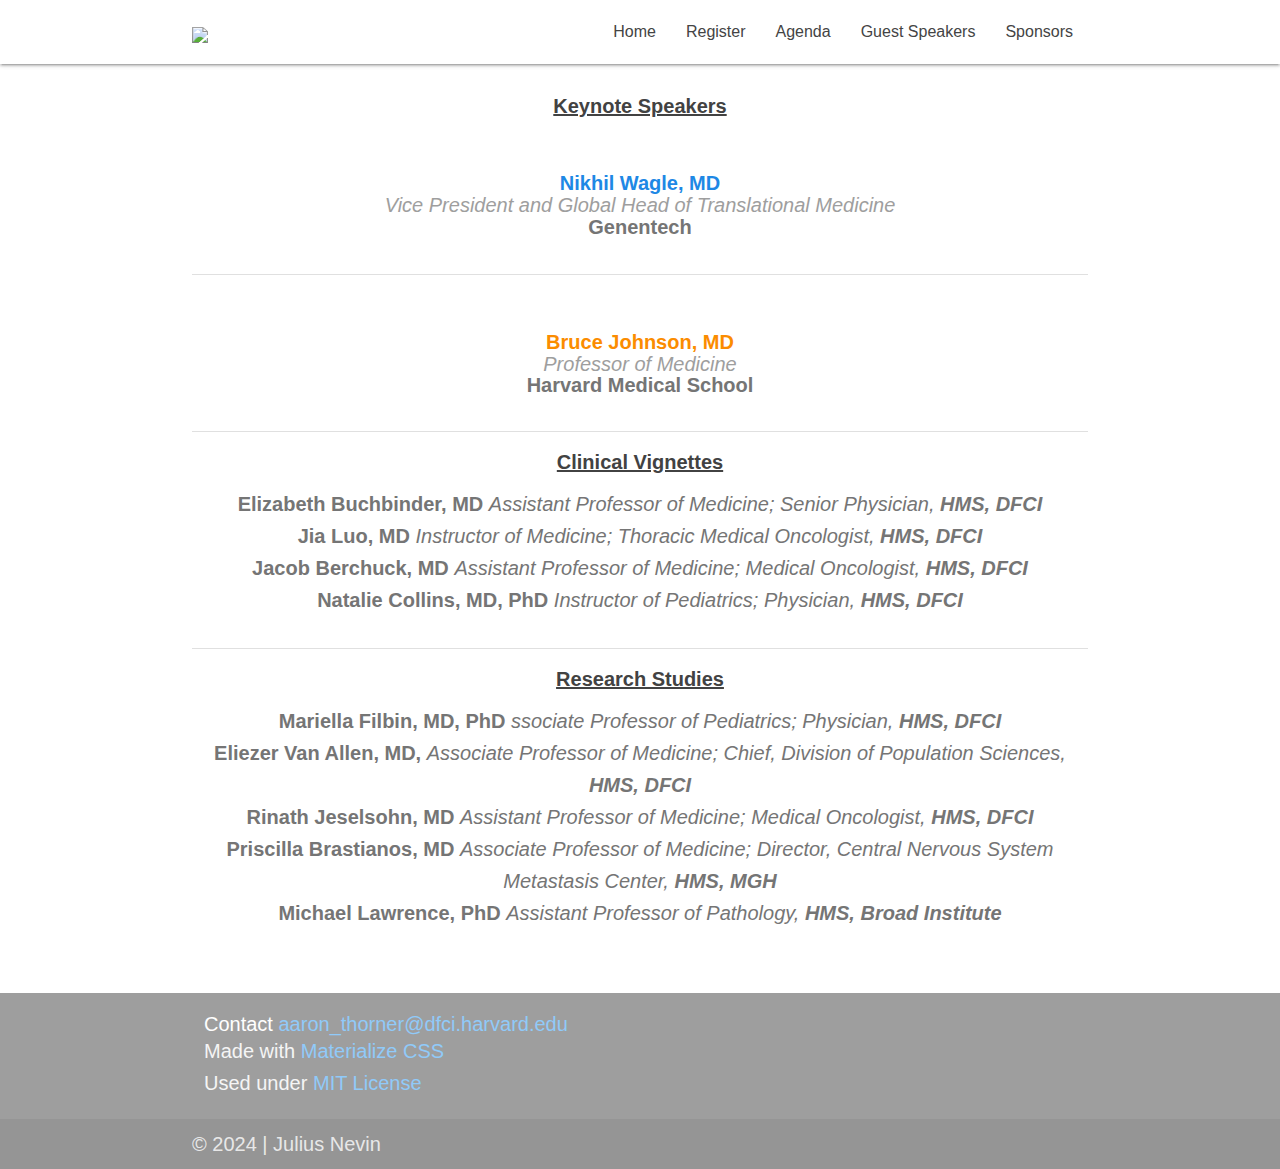
==== guests.html @ 8e8144e6 "Update guests.html" ====
<!DOCTYPE html>
<html lang="en">

<head>
  <meta http-equiv="Content-Type" content="text/html; charset=UTF-8" />
  <meta name="viewport" content="width=device-width, initial-scale=1" />
  <title>CCG Symposium 2024 | Guests</title>


  <!-- CSS  -->
  <link href="https://fonts.googleapis.com/icon?family=Material+Icons" rel="stylesheet">
  <link href="css/materialize.css" type="text/css" rel="stylesheet" media="screen,projection" />
  <link href="css/materialize.min.css" type="text/css" rel="stylesheet" media="screen,projection" />
  <link href="css/style.css" type="text/css" rel="stylesheet" media="screen,projection" />
  <link href="css/materialize-social.css" type="text/css" rel="stylesheet" media="screen,projection" />

  <link rel="icon" href="img/favicon.png">

</head>

<body>

  <nav class="white" role="navigation">
    <div class="nav-wrapper container">
      <a class="brand-logo" href="https://www.dana-farber.org/research/departments-centers-and-labs/integrative-research-centers/center-for-cancer-genome-discovery/" id="logo-container"><img src="https://www.dana-farber.org/ui/images/img-logo-2x-new.png" style="padding-top: 8px;" width="180"></a>
      <ul class="right hide-on-med-and-down">
        <li>
            <a href="index.html">Home</a>
        </li>
        <li>
            <a href="https://docs.google.com/forms/d/e/1FAIpQLSf6pUbtiqvQGy8i18DKDwNR34SBuStwQsPknajfBT0ib2c6Ag/viewform">Register</a>
        </li>
        <li>
            <a href="2024_Symposium_Agenda.pdf">Agenda</a>
        </li>
        <li>
            <a href="guests.html">Guest Speakers</a>
        </li>
        <li>
            <a href="sponsors.html">Sponsors</a>
        </li>
    </ul>

    <ul class="sidenav" id="nav-mobile">
        <li>
            <a href="index.html">Home</a>
        </li>
        <li>
            <a href="https://docs.google.com/forms/d/e/1FAIpQLSf6pUbtiqvQGy8i18DKDwNR34SBuStwQsPknajfBT0ib2c6Ag/viewform">Register</a>
        </li>
        <li>
            <a href="https://ccg.dfci.harvard.edu/ccg_symposium/2024_Symposium_Agenda.pdf">Agenda</a>
        </li>
        <li>
            <a href="guests.html">Guest Speakers</a>
        </li>
        <li>
            <a href="sponsors.html">Sponsors</a>
        </li>
    </ul>
      <a href="#" data-target="nav-mobile" class="sidenav-trigger">
        <i class="material-icons">menu</i>
      </a>
    </div>
  </nav>

   <div class="container">
    <div class="section">

      <div class="section">
        <p class="left-align dark">
            <strong class ="grey-text text-darken-3"><center><b><u>Keynote Speakers</u></b></strong></center><br>

      <div class="row center">
        <img src="img/guests/wagle.jpeg" alt="" width="250px" class="circle">
        <div class="section">
          <h5 class="left-align">
            <center><strong class="blue-text text-darken-1"><b>Nikhil Wagle, MD</b></strong><br><strong class ="grey-text"><i>Vice President and Global Head of Translational Medicine</i></strong>
            <p class="left-align dark">
              <center><strong class ="grey-text text-darken-1"><b>Genentech</strong></b></center>
          </p>
        </h5>
        </div>
      </div>
      <div class="divider"></div>
      <br>

      <div class="row center">
        <img src="img/guests/johnson.jpeg" alt="" width="250px" class="circle">
        <div class="section">
          <h5 class="left-align">
            <center><strong class="orange-text text-darken-1"><b>Bruce Johnson, MD</b></strong><br><strong class ="grey-text"><i>Professor of Medicine</i></strong>
            </h5>
            <p class="left-align dark">
                <center><strong class ="grey-text text-darken-1"><b>Harvard Medical School</strong></b></center>
                 </p>
          </div>
        </div>
        <div class="divider"></div>
        <br>

        <strong class ="grey-text text-darken-3"><b><u><center>Clinical Vignettes</center></u></b></strong>
        <div class="section">
          <p class="center-align dark">
              <strong class ="grey-text text-darken-1">
               
                <b>Elizabeth Buchbinder, MD</b> <i>  Assistant Professor of Medicine; Senior Physician, <b>HMS, DFCI</b></i> <br>
                <b>Jia Luo, MD</b> <i>  Instructor of Medicine; Thoracic Medical Oncologist, <b>HMS, DFCI</b></i> <br>
                <b>Jacob Berchuck, MD</b> <i>  Assistant Professor of Medicine; Medical Oncologist, <b>HMS, DFCI</b></i> <br>
                <b>Natalie Collins, MD, PhD</b> <i>  Instructor of Pediatrics; Physician, <b>HMS, DFCI</b></i> <br>
                <br>
                      <div class="divider"></div>
<br>
                <strong class ="grey-text text-darken-3"><b><u><center>Research Studies</center></u></b></strong>
        <div class="section">
          <p class="center-align dark">
              <strong class ="grey-text text-darken-1">
                
                <b>Mariella Filbin, MD, PhD</b><i> ssociate Professor of Pediatrics; Physician, <b>HMS, DFCI</b></i> <br>
                <b>Eliezer Van Allen, MD, </b><i> Associate Professor of Medicine; Chief, Division of Population Sciences, <b>HMS, DFCI</b></i> <br>
                <b>Rinath Jeselsohn, MD </b><i>  Assistant Professor of Medicine; Medical Oncologist, <b>HMS, DFCI</b></i> <br>
                <b>Priscilla Brastianos, MD </b><i>  Associate Professor of Medicine; Director, Central Nervous System Metastasis Center, <b>HMS, MGH</b></i> <br>
                <b>Michael Lawrence, PhD </b><i>  Assistant Professor of Pathology, <b>HMS, Broad Institute</b></strong></i> <br>
          </p>
        </div>
      </div>
     
     
        </div>
      </div>
    </div>
  </div>
</div>
</div>

<footer class="page-footer grey"><div class="container"><div class="row"><div class="col l6 s12"><h5 class="white-text">Contact <a class="blue-text text-lighten-3" href="mailto:aaron_thorner@dfci.harvard.edu">aaron_thorner@dfci.harvard.edu</a><br></p></h5><p class="grey-text text-lighten-4">Made with <a class="blue-text text-lighten-3" href="http://materializecss.com">Materialize CSS</a><br></p><p class="grey-text text-lighten-4">Used under <a class="blue-text text-lighten-3" href="https://github.com/Dogfalo/materialize/blob/master/LICENSE">MIT
  License</a></p></div><div class="col l3 s12"></div></div></div><div class="footer-copyright"><div class="container">&copy; 2024 | Julius Nevin</div></div></footer>
  


  <!--  Scripts-->
  <script src="https://code.jquery.com/jquery-2.1.1.min.js"></script>
  <script src="js/materialize.js"></script>
  <script src="js/init.js"></script>


  <meta name="viewport" content="width=device-width, initial-scale=1">
  <style>
    body {
      font-family: Arial, Helvetica, sans-serif;
      font-size: 20px;
    }

    #myBtn {
      display: none;
      position: fixed;
      bottom: 20px;
      right: 30px;
      z-index: 99;
      font-size: 18px;
      border: none;
      outline: none;
      background-color: rgba(73, 72, 72, 0.514);
      color: white;
      cursor: pointer;
      padding: 15px;
      border-radius: 4px;
    }

    #myBtn:hover {
      background-color: #555;
    }
  </style>
  </head>

  <body>

    <button onclick="topFunction()" id="myBtn" title="Go to top">▲</button>

    <script>

      window.onscroll = function () { scrollFunction() };

      function scrollFunction() {
        if (document.body.scrollTop > 50 || document.documentElement.scrollTop > 50) {
          document.getElementById("myBtn").style.display = "block";
        } else {
          document.getElementById("myBtn").style.display = "none";
        }
      }

      // When the user clicks on the button, scroll to the top of the document
      function topFunction() {
        document.body.scrollTop = 0;
        document.documentElement.scrollTop = 0;
      }
    </script>

  </body>

</html>
---- css/style.css ----
/* Custom Stylesheet */
/**
 * Use this file to override Materialize files so you can update
 * the core Materialize files in the future
 *
 * Made By MaterializeCSS.com
 */

a[disabled="disabled"] {
  pointer-events: none;
}
 
nav ul a,
nav .brand-logo {
  color: #444;
}

p {
  line-height: 2rem;
}

.sidenav-trigger {
  color: #204c70;
}

.parallax-container {
  min-height: 380px;
  line-height: 0;
  height: auto;
  color: rgba(255,255,255,.9);
}
  .parallax-container .section {
    width: 100%;
  }

@media only screen and (max-width : 992px) {
  .parallax-container .section {
    position: absolute;
    top: 40%;
  }
  #index-banner .section {
    top: 10%;
  }
}

@media only screen and (max-width : 600px) {
  #index-banner .section {
    top: 0;
  }
}

#clockdiv{
  font-family: sans-serif;
  color: #fff;
  display: inline-block;
  font-weight: 100;
  text-align: center;
  font-size: 30px;
}

#clockdiv > div{
  padding: 10px;
  border-radius: 3px;
  background: rgb(100, 104, 117);
  display: inline-block;
}

#clockdiv div > span{
  padding: 15px;
  border-radius: 3px;
  background: rgb(78, 83, 88);
  display: inline-block;
}

.icon-block {
  padding: 0 15px;
}
.icon-block .material-icons {
  font-size: inherit;
}

footer.page-footer {
  margin: 0;
}

/* =============================================================================
   HTML5 CSS Reset Minified - Eric Meyer
   ========================================================================== */

   html,body,div,span,object,iframe,h1,h2,h3,h4,h5,h6,p,blockquote,pre,abbr,address,cite,code,del,dfn,em,img,ins,kbd,q,samp,small,strong,sub,sup,var,b,i,dl,dt,dd,ol,ul,li,fieldset,form,label,legend,table,caption,tbody,tfoot,thead,tr,th,td,article,aside,canvas,details,figcaption,figure,footer,header,hgroup,menu,nav,section,summary,time,mark,audio,video{margin:0;padding:0;border:0;outline:0;font-size:100%;vertical-align:baseline;background:transparent}
   body{line-height:1}
   article,aside,details,figcaption,figure,footer,header,hgroup,menu,nav,section{display:block}
   nav ul{list-style:none}
   blockquote,q{quotes:none}
   blockquote:before,blockquote:after,q:before,q:after{content:none}
   a{margin:0;padding:0;font-size:100%;vertical-align:baseline;background:transparent;text-decoration:none}
   mark{background-color:#ff9;color:#000;font-style:italic;font-weight:bold}
   del{text-decoration:line-through}
   abbr[title],dfn[title]{border-bottom:1px dotted;cursor:help}
   table{border-collapse:collapse;border-spacing:0}
   hr{display:block;height:1px;border:0;border-top:1px solid #ccc;margin:1em 0;padding:0}
   input,select{vertical-align:middle}
   li{list-style:none}
   
   
   /* =============================================================================
      My CSS
      ========================================================================== */
   
   
   
   .js-count-particles{
     font-size: 1.1em;
   }
   
   #stats,
   .count-particles{
     -webkit-user-select: none;
     margin-top: 5px;
     margin-left: 5px;
   }
   
   #stats{
     border-radius: 3px 3px 0 0;
     overflow: hidden;
   }
   
   .count-particles{
     border-radius: 0 0 3px 3px;
   }
   
   
   /* ---- particles.js container ---- */
   
   #particles-js{
     width: 100%;
     height: 100%;
     background-color: #3b3c64;
     background-image: genes.jpg;
     background-size: cover;
     background-position: 50% 50%;
     background-repeat: no-repeat;
   }
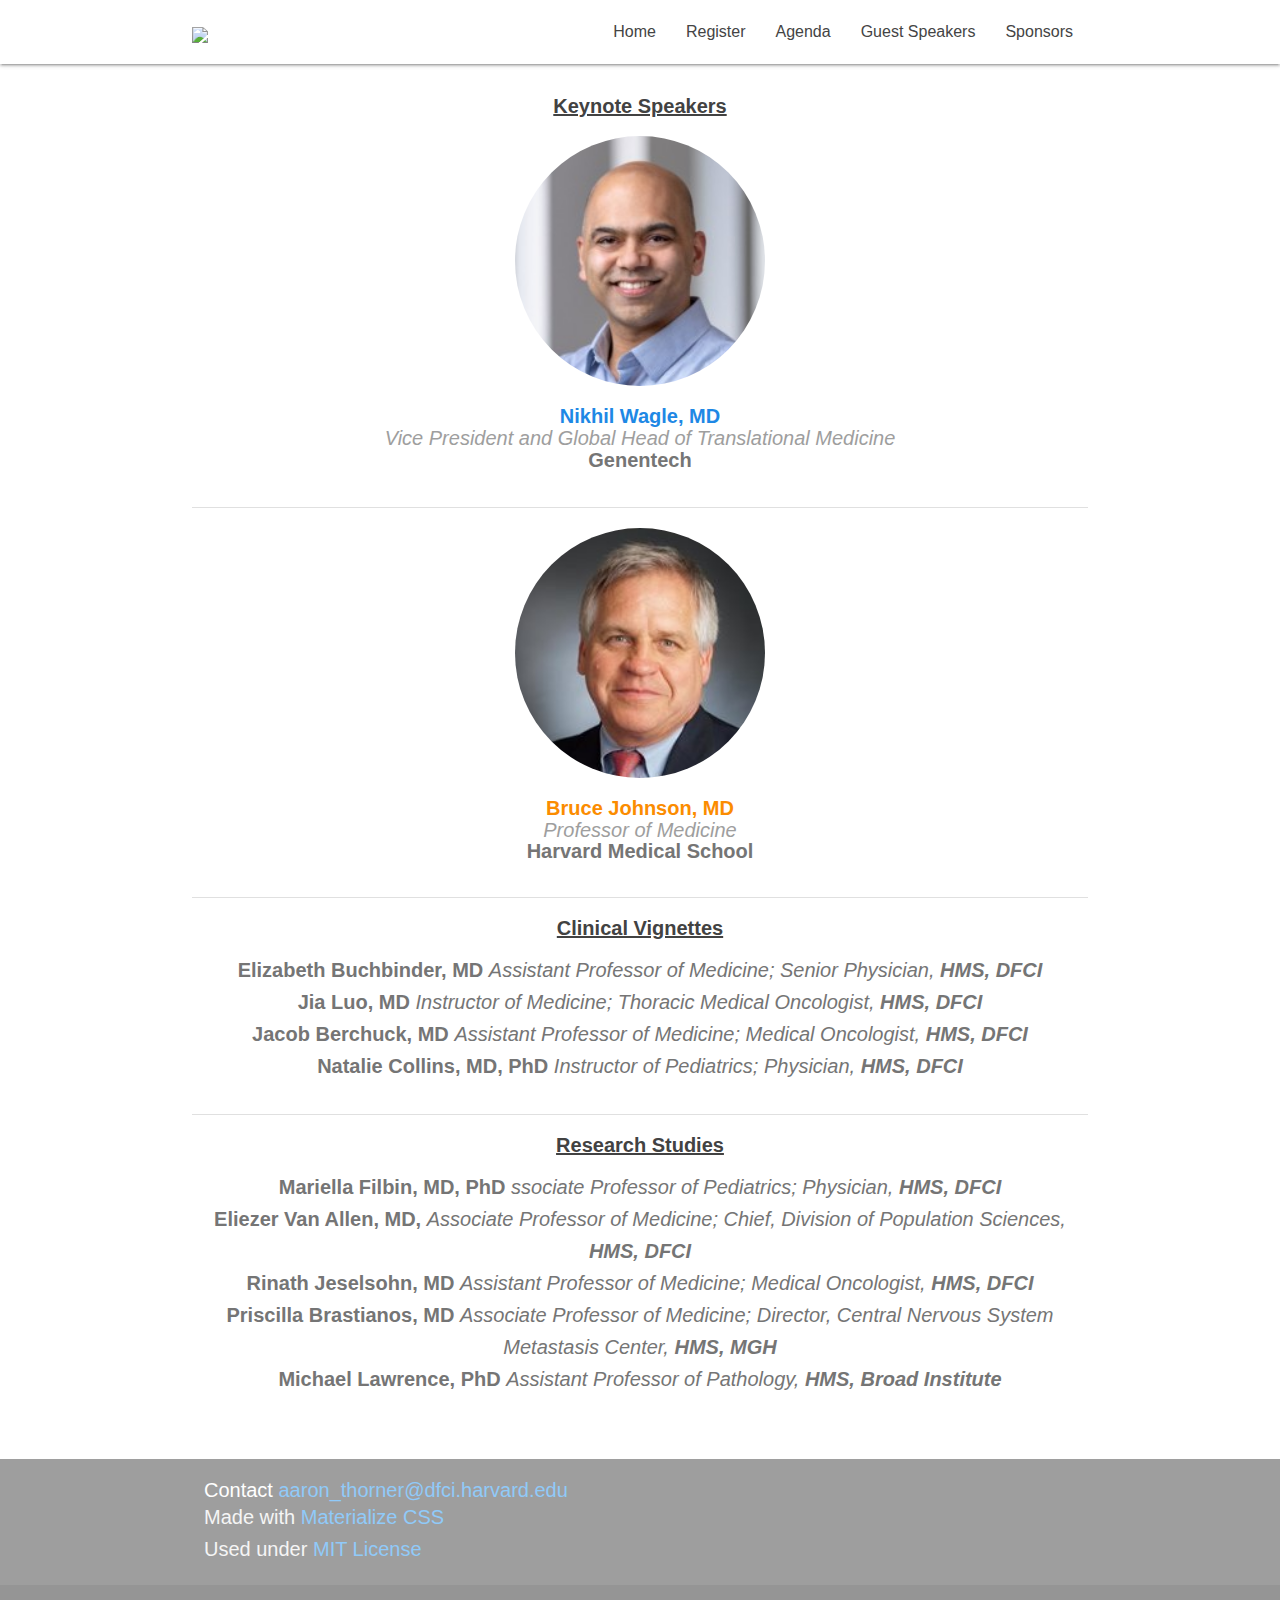
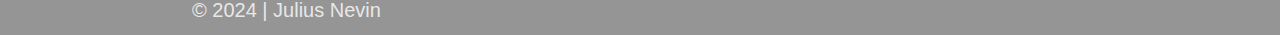
==== commit 9c75a554: "Update guests.html" ====
--- a/guests.html
+++ b/guests.html
@@ -49,7 +49,7 @@
             <a href="https://docs.google.com/forms/d/e/1FAIpQLSf6pUbtiqvQGy8i18DKDwNR34SBuStwQsPknajfBT0ib2c6Ag/viewform">Register</a>
         </li>
         <li>
-            <a href="https://ccg.dfci.harvard.edu/ccg_symposium/2024_Symposium_Agenda.pdf">Agenda</a>
+            <a href="2024_Symposium_Agenda.pdf">Agenda</a>
         </li>
         <li>
             <a href="guests.html">Guest Speakers</a>
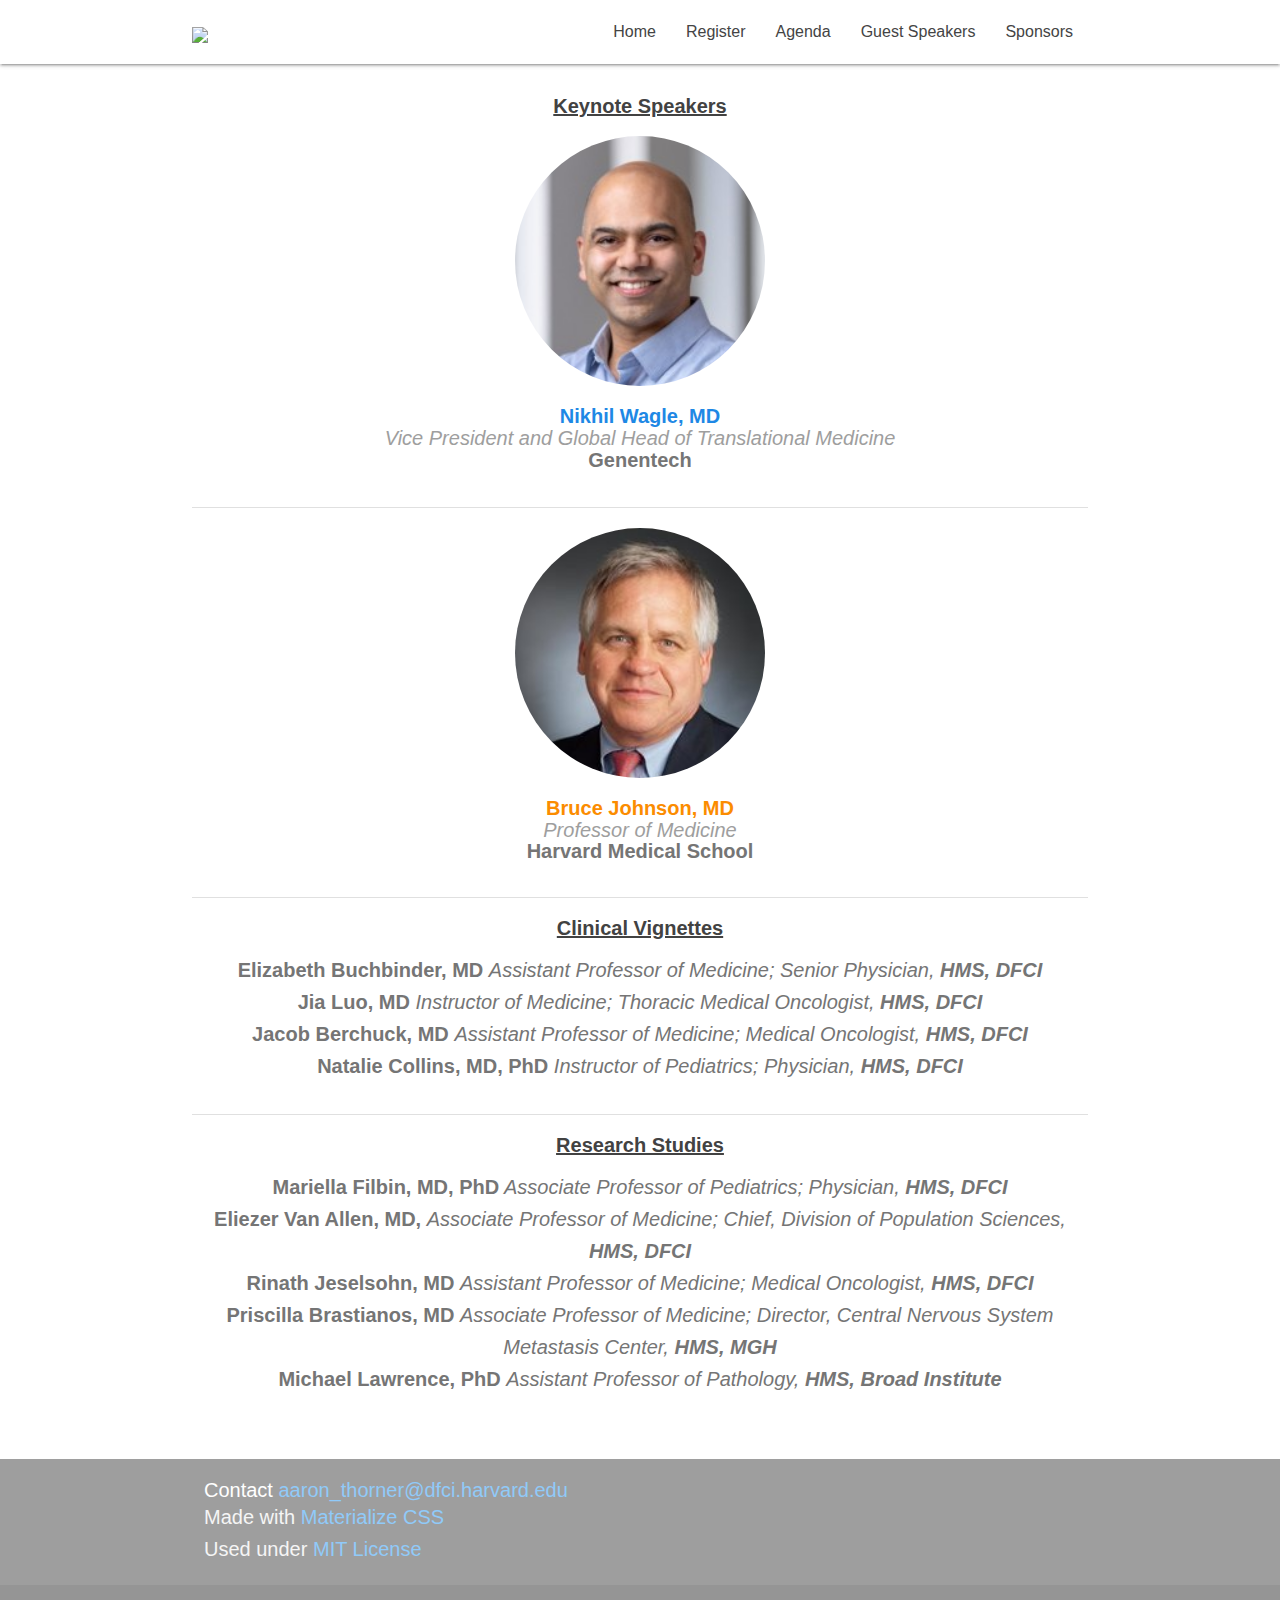
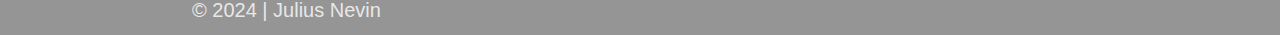
==== commit 283ca539: "Update guests.html" ====
--- a/guests.html
+++ b/guests.html
@@ -116,7 +116,7 @@
           <p class="center-align dark">
               <strong class ="grey-text text-darken-1">
                 
-                <b>Mariella Filbin, MD, PhD</b><i> ssociate Professor of Pediatrics; Physician, <b>HMS, DFCI</b></i> <br>
+                <b>Mariella Filbin, MD, PhD</b><i> Associate Professor of Pediatrics; Physician, <b>HMS, DFCI</b></i> <br>
                 <b>Eliezer Van Allen, MD, </b><i> Associate Professor of Medicine; Chief, Division of Population Sciences, <b>HMS, DFCI</b></i> <br>
                 <b>Rinath Jeselsohn, MD </b><i>  Assistant Professor of Medicine; Medical Oncologist, <b>HMS, DFCI</b></i> <br>
                 <b>Priscilla Brastianos, MD </b><i>  Associate Professor of Medicine; Director, Central Nervous System Metastasis Center, <b>HMS, MGH</b></i> <br>
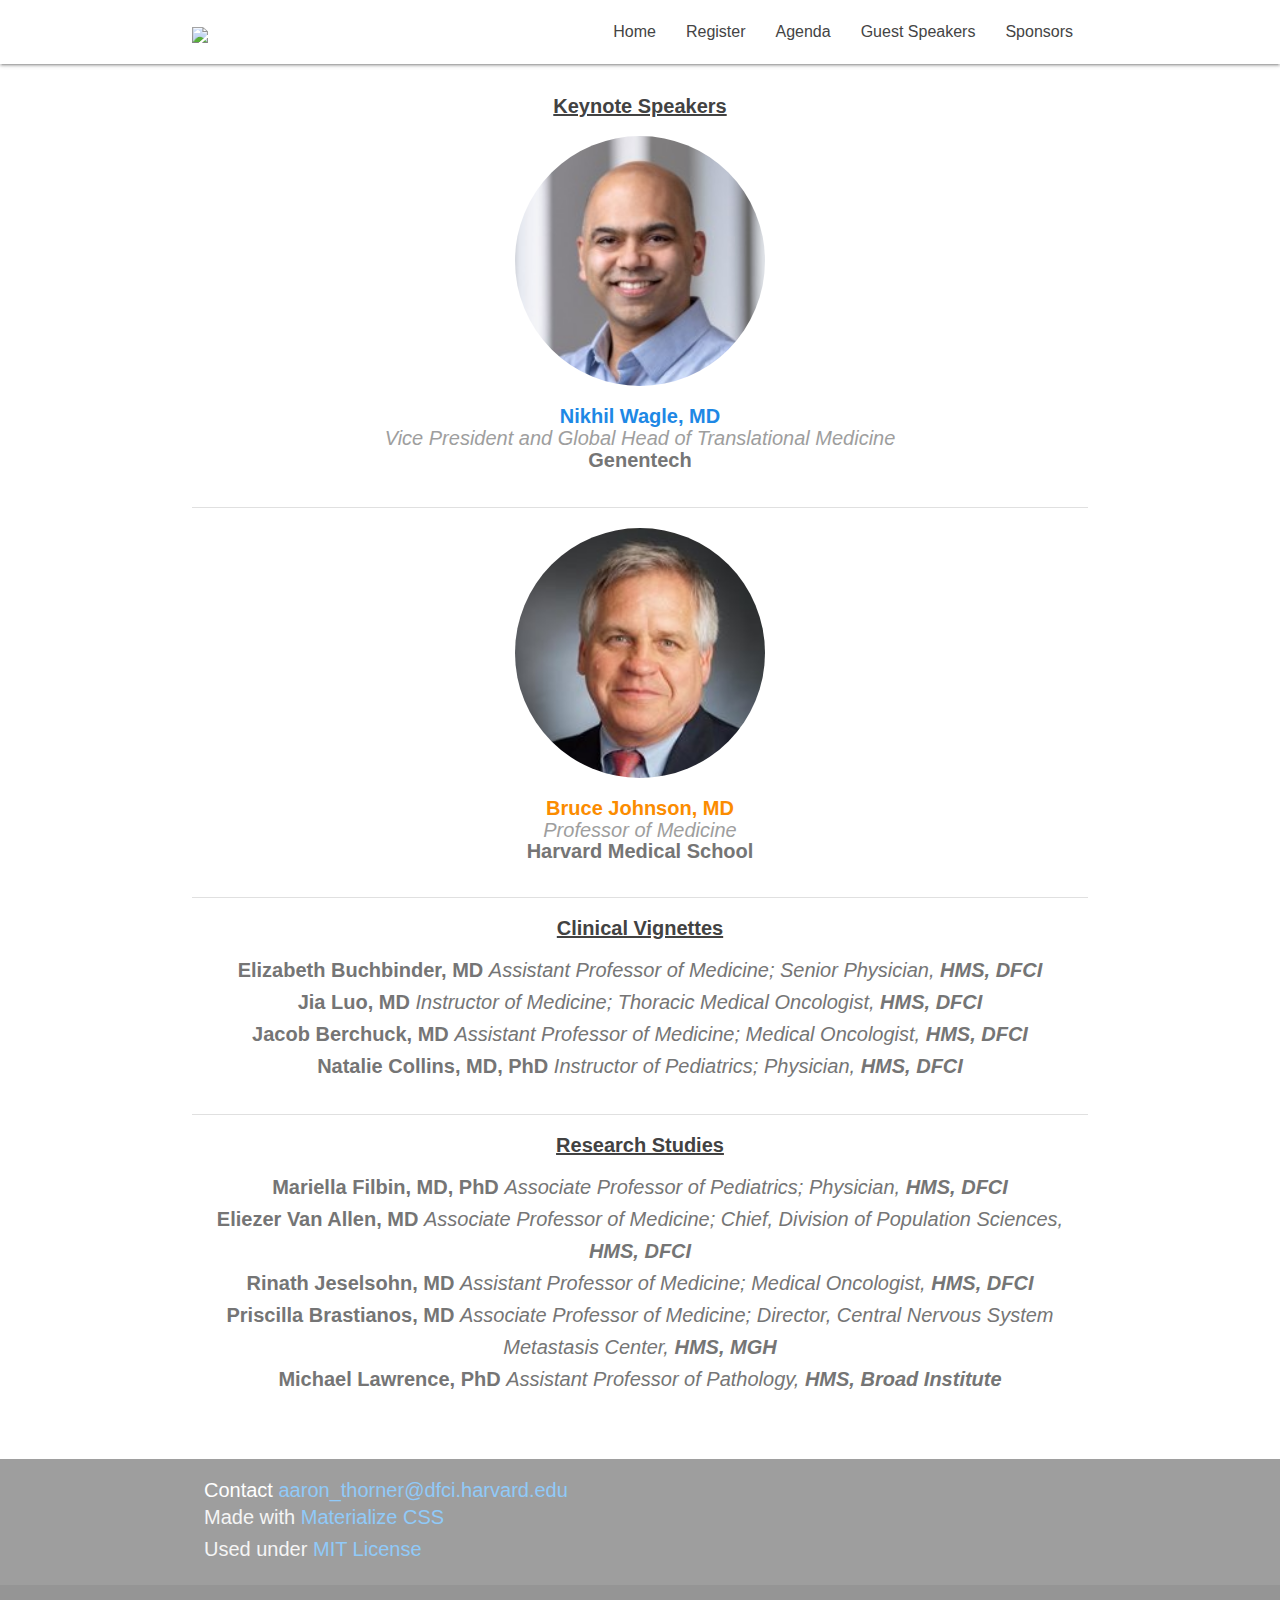
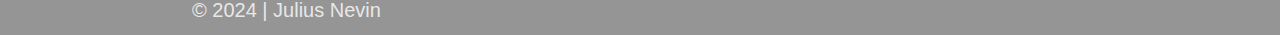
==== commit 1de194e1: "Update guests.html" ====
--- a/guests.html
+++ b/guests.html
@@ -104,10 +104,10 @@
           <p class="center-align dark">
               <strong class ="grey-text text-darken-1">
                
-                <b>Elizabeth Buchbinder, MD</b> <i>  Assistant Professor of Medicine; Senior Physician, <b>HMS, DFCI</b></i> <br>
-                <b>Jia Luo, MD</b> <i>  Instructor of Medicine; Thoracic Medical Oncologist, <b>HMS, DFCI</b></i> <br>
-                <b>Jacob Berchuck, MD</b> <i>  Assistant Professor of Medicine; Medical Oncologist, <b>HMS, DFCI</b></i> <br>
-                <b>Natalie Collins, MD, PhD</b> <i>  Instructor of Pediatrics; Physician, <b>HMS, DFCI</b></i> <br>
+                <b>Elizabeth Buchbinder, MD </b> <i>  Assistant Professor of Medicine; Senior Physician, <b>HMS, DFCI</b></i> <br>
+                <b>Jia Luo, MD </b> <i>  Instructor of Medicine; Thoracic Medical Oncologist, <b>HMS, DFCI</b></i> <br>
+                <b>Jacob Berchuck, MD </b> <i>Assistant Professor of Medicine; Medical Oncologist, <b>HMS, DFCI</b></i> <br>
+                <b>Natalie Collins, MD, PhD </b> <i>Instructor of Pediatrics; Physician, <b>HMS, DFCI</b></i> <br>
                 <br>
                       <div class="divider"></div>
 <br>
@@ -116,8 +116,8 @@
           <p class="center-align dark">
               <strong class ="grey-text text-darken-1">
                 
-                <b>Mariella Filbin, MD, PhD</b><i> Associate Professor of Pediatrics; Physician, <b>HMS, DFCI</b></i> <br>
-                <b>Eliezer Van Allen, MD, </b><i> Associate Professor of Medicine; Chief, Division of Population Sciences, <b>HMS, DFCI</b></i> <br>
+                <b>Mariella Filbin, MD, PhD </b><i>  Associate Professor of Pediatrics; Physician, <b>HMS, DFCI</b></i> <br>
+                <b>Eliezer Van Allen, MD </b><i>  Associate Professor of Medicine; Chief, Division of Population Sciences, <b>HMS, DFCI</b></i> <br>
                 <b>Rinath Jeselsohn, MD </b><i>  Assistant Professor of Medicine; Medical Oncologist, <b>HMS, DFCI</b></i> <br>
                 <b>Priscilla Brastianos, MD </b><i>  Associate Professor of Medicine; Director, Central Nervous System Metastasis Center, <b>HMS, MGH</b></i> <br>
                 <b>Michael Lawrence, PhD </b><i>  Assistant Professor of Pathology, <b>HMS, Broad Institute</b></strong></i> <br>
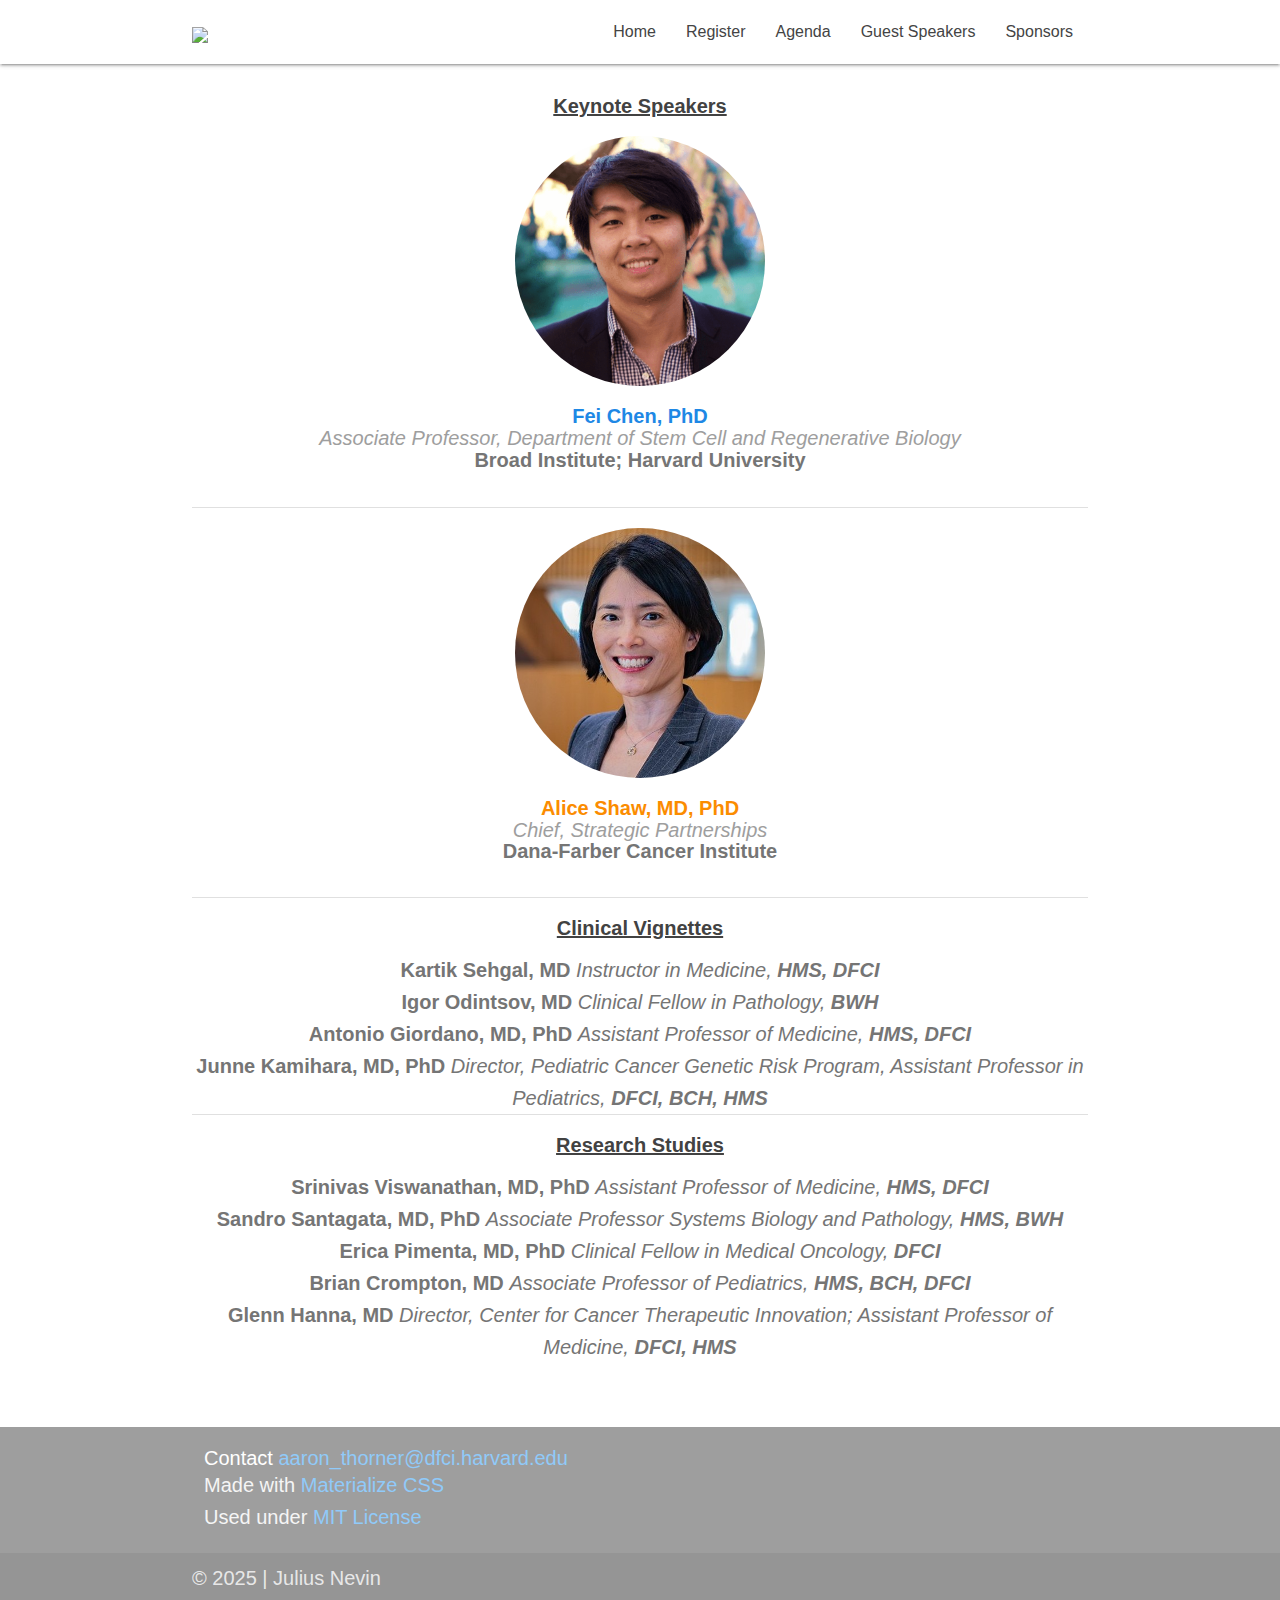
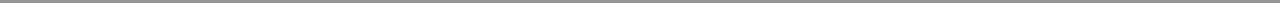
==== commit 1eb1e182: "update guests list" ====
--- a/guests.html
+++ b/guests.html
@@ -4,7 +4,7 @@
 <head>
   <meta http-equiv="Content-Type" content="text/html; charset=UTF-8" />
   <meta name="viewport" content="width=device-width, initial-scale=1" />
-  <title>CCG Symposium 2024 | Guests</title>
+  <title>CCG Symposium 2025 | Guests</title>
 
 
   <!-- CSS  -->
@@ -28,10 +28,10 @@
             <a href="index.html">Home</a>
         </li>
         <li>
-            <a href="https://docs.google.com/forms/d/e/1FAIpQLSf6pUbtiqvQGy8i18DKDwNR34SBuStwQsPknajfBT0ib2c6Ag/viewform">Register</a>
-        </li>
-        <li>
-            <a href="2024_Symposium_Agenda.pdf">Agenda</a>
+            <a href="https://docs.google.com/forms/d/e/1FAIpQLScuDEFAcvPMx43AKzjFVj-ldw7Z3uM3o5O2-CAocFxZSpXT2A/viewform">Register</a>
+        </li>
+        <li>
+            <a href="2025_Symposium_Agenda.pdf">Agenda</a>
         </li>
         <li>
             <a href="guests.html">Guest Speakers</a>
@@ -46,10 +46,10 @@
             <a href="index.html">Home</a>
         </li>
         <li>
-            <a href="https://docs.google.com/forms/d/e/1FAIpQLSf6pUbtiqvQGy8i18DKDwNR34SBuStwQsPknajfBT0ib2c6Ag/viewform">Register</a>
-        </li>
-        <li>
-            <a href="2024_Symposium_Agenda.pdf">Agenda</a>
+            <a href="https://docs.google.com/forms/d/e/1FAIpQLScuDEFAcvPMx43AKzjFVj-ldw7Z3uM3o5O2-CAocFxZSpXT2A/viewform">Register</a>
+        </li>
+        <li>
+            <a href="2025_Symposium_Agenda.pdf">Agenda</a>
         </li>
         <li>
             <a href="guests.html">Guest Speakers</a>
@@ -72,12 +72,12 @@
             <strong class ="grey-text text-darken-3"><center><b><u>Keynote Speakers</u></b></strong></center><br>
 
       <div class="row center">
-        <img src="img/guests/wagle.jpeg" alt="" width="250px" class="circle">
+        <img src="img/guests/chen.png" alt="" width="250px" class="circle">
         <div class="section">
           <h5 class="left-align">
-            <center><strong class="blue-text text-darken-1"><b>Nikhil Wagle, MD</b></strong><br><strong class ="grey-text"><i>Vice President and Global Head of Translational Medicine</i></strong>
+            <center><strong class="blue-text text-darken-1"><b>Fei Chen, PhD</b></strong><br><strong class ="grey-text"><i>Associate Professor, Department of Stem Cell and Regenerative Biology</i></strong>
             <p class="left-align dark">
-              <center><strong class ="grey-text text-darken-1"><b>Genentech</strong></b></center>
+              <center><strong class ="grey-text text-darken-1"><b>Broad Institute; Harvard University</strong></b></center>
           </p>
         </h5>
         </div>
@@ -86,13 +86,13 @@
       <br>
 
       <div class="row center">
-        <img src="img/guests/johnson.jpeg" alt="" width="250px" class="circle">
+        <img src="img/guests/shaw.jpg" alt="" width="250px" class="circle">
         <div class="section">
           <h5 class="left-align">
-            <center><strong class="orange-text text-darken-1"><b>Bruce Johnson, MD</b></strong><br><strong class ="grey-text"><i>Professor of Medicine</i></strong>
+            <center><strong class="orange-text text-darken-1"><b>Alice Shaw, MD, PhD</b></strong><br><strong class ="grey-text"><i>Chief, Strategic Partnerships</i></strong>
             </h5>
             <p class="left-align dark">
-                <center><strong class ="grey-text text-darken-1"><b>Harvard Medical School</strong></b></center>
+                <center><strong class ="grey-text text-darken-1"><b>Dana-Farber Cancer Institute</strong></b></center>
                  </p>
           </div>
         </div>
@@ -104,10 +104,10 @@
           <p class="center-align dark">
               <strong class ="grey-text text-darken-1">
                
-                <b>Elizabeth Buchbinder, MD </b> <i>  Assistant Professor of Medicine; Senior Physician, <b>HMS, DFCI</b></i> <br>
-                <b>Jia Luo, MD </b> <i>  Instructor of Medicine; Thoracic Medical Oncologist, <b>HMS, DFCI</b></i> <br>
-                <b>Jacob Berchuck, MD </b> <i>Assistant Professor of Medicine; Medical Oncologist, <b>HMS, DFCI</b></i> <br>
-                <b>Natalie Collins, MD, PhD </b> <i>Instructor of Pediatrics; Physician, <b>HMS, DFCI</b></i> <br>
+                <b>Kartik Sehgal, MD </b><i>  Instructor in Medicine, <b>HMS, DFCI</b></i> <br>
+                <b>Igor Odintsov, MD </b><i>  Clinical Fellow in Pathology, <b>BWH</b></i> <br>
+                <b>Antonio Giordano, MD, PhD </b><i>  Assistant Professor of Medicine, <b>HMS, DFCI</b></i> <br>
+                <b>Junne Kamihara, MD, PhD </b><i>  Director, Pediatric Cancer Genetic Risk Program, Assistant Professor in Pediatrics, <b>DFCI, BCH, HMS</b></strong></i> 
                 <br>
                       <div class="divider"></div>
 <br>
@@ -116,11 +116,13 @@
           <p class="center-align dark">
               <strong class ="grey-text text-darken-1">
                 
-                <b>Mariella Filbin, MD, PhD </b><i>  Associate Professor of Pediatrics; Physician, <b>HMS, DFCI</b></i> <br>
-                <b>Eliezer Van Allen, MD </b><i>  Associate Professor of Medicine; Chief, Division of Population Sciences, <b>HMS, DFCI</b></i> <br>
-                <b>Rinath Jeselsohn, MD </b><i>  Assistant Professor of Medicine; Medical Oncologist, <b>HMS, DFCI</b></i> <br>
-                <b>Priscilla Brastianos, MD </b><i>  Associate Professor of Medicine; Director, Central Nervous System Metastasis Center, <b>HMS, MGH</b></i> <br>
-                <b>Michael Lawrence, PhD </b><i>  Assistant Professor of Pathology, <b>HMS, Broad Institute</b></strong></i> <br>
+                <b>Srinivas Viswanathan, MD, PhD </b><i>  Assistant Professor of Medicine,  <b>HMS, DFCI</b></i> <br>
+                <b>Sandro Santagata, MD, PhD  </b><i>  Associate Professor Systems Biology and Pathology, <b>HMS, BWH</b></i> <br>
+                <b>Erica Pimenta, MD, PhD </b><i>  Clinical Fellow in Medical Oncology,  <b>DFCI</b></i> <br>
+                <b>Brian Crompton, MD </b><i>  Associate Professor of Pediatrics, <b>HMS, BCH, DFCI</b></i> <br>
+                <b>Glenn Hanna, MD </b><i>  Director, Center for Cancer Therapeutic Innovation; Assistant Professor of Medicine, <b>DFCI, HMS</b></strong></i> 
+                <br>
+
           </p>
         </div>
       </div>
@@ -134,7 +136,7 @@
 </div>
 
 <footer class="page-footer grey"><div class="container"><div class="row"><div class="col l6 s12"><h5 class="white-text">Contact <a class="blue-text text-lighten-3" href="mailto:aaron_thorner@dfci.harvard.edu">aaron_thorner@dfci.harvard.edu</a><br></p></h5><p class="grey-text text-lighten-4">Made with <a class="blue-text text-lighten-3" href="http://materializecss.com">Materialize CSS</a><br></p><p class="grey-text text-lighten-4">Used under <a class="blue-text text-lighten-3" href="https://github.com/Dogfalo/materialize/blob/master/LICENSE">MIT
-  License</a></p></div><div class="col l3 s12"></div></div></div><div class="footer-copyright"><div class="container">&copy; 2024 | Julius Nevin</div></div></footer>
+  License</a></p></div><div class="col l3 s12"></div></div></div><div class="footer-copyright"><div class="container">&copy; 2025 | Julius Nevin</div></div></footer>
   
 
 
--- a/css/style.css
+++ b/css/style.css
@@ -135,7 +135,7 @@
    #particles-js{
      width: 100%;
      height: 100%;
-     background-color: #3b3c64;
+     background-color: #000000;
      background-image: genes.jpg;
      background-size: cover;
      background-position: 50% 50%;
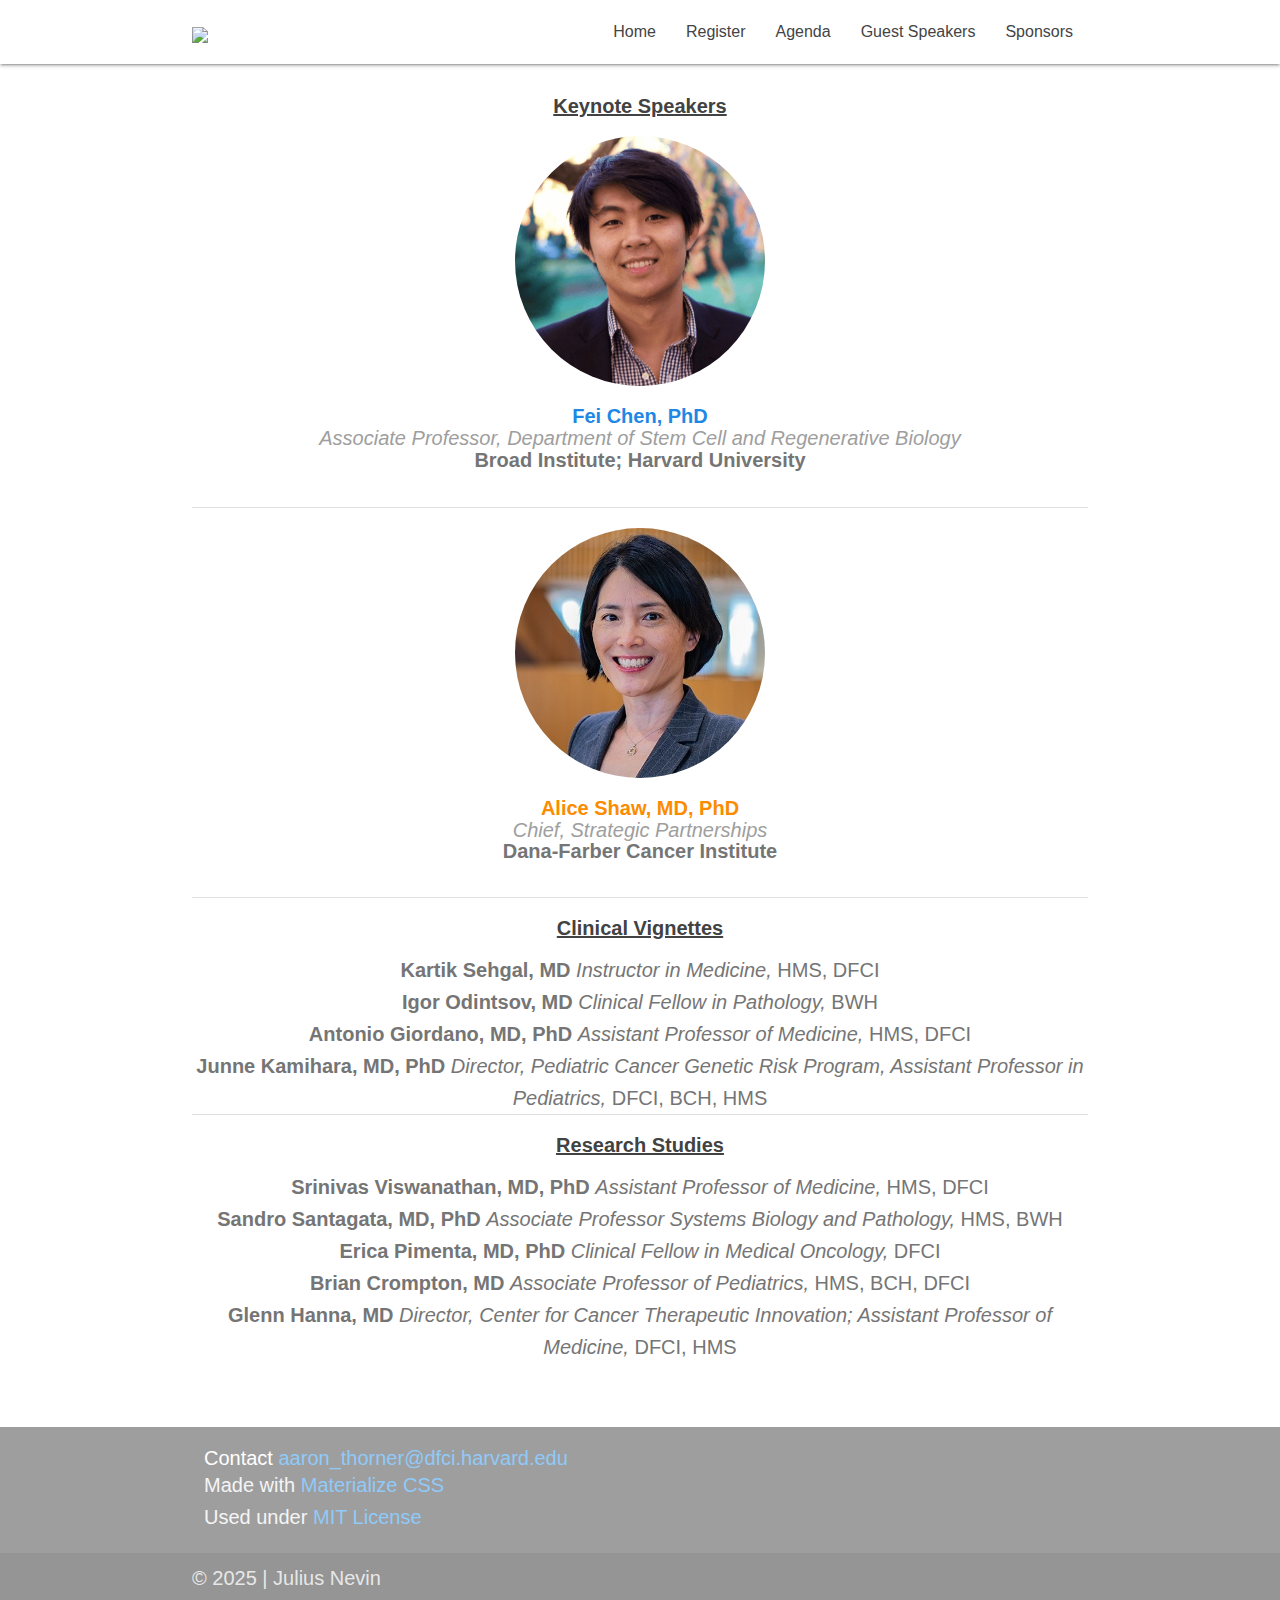
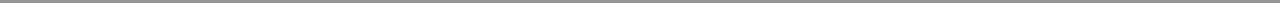
==== commit eed87a43: "unbold guest speaker locations besides keynote" ====
--- a/guests.html
+++ b/guests.html
@@ -104,10 +104,10 @@
           <p class="center-align dark">
               <strong class ="grey-text text-darken-1">
                
-                <b>Kartik Sehgal, MD </b><i>  Instructor in Medicine, <b>HMS, DFCI</b></i> <br>
-                <b>Igor Odintsov, MD </b><i>  Clinical Fellow in Pathology, <b>BWH</b></i> <br>
-                <b>Antonio Giordano, MD, PhD </b><i>  Assistant Professor of Medicine, <b>HMS, DFCI</b></i> <br>
-                <b>Junne Kamihara, MD, PhD </b><i>  Director, Pediatric Cancer Genetic Risk Program, Assistant Professor in Pediatrics, <b>DFCI, BCH, HMS</b></strong></i> 
+                <b>Kartik Sehgal, MD </b><i>  Instructor in Medicine, </i></b> HMS, DFCI <br>
+                <b>Igor Odintsov, MD </b><i>  Clinical Fellow in Pathology, </i></b> BWH <br>
+                <b>Antonio Giordano, MD, PhD </b><i>  Assistant Professor of Medicine, </i></b> HMS, DFCI <br>
+                <b>Junne Kamihara, MD, PhD </b><i>  Director, Pediatric Cancer Genetic Risk Program, Assistant Professor in Pediatrics, </i></b>  DFCI, BCH, HMS</strong>
                 <br>
                       <div class="divider"></div>
 <br>
@@ -116,11 +116,11 @@
           <p class="center-align dark">
               <strong class ="grey-text text-darken-1">
                 
-                <b>Srinivas Viswanathan, MD, PhD </b><i>  Assistant Professor of Medicine,  <b>HMS, DFCI</b></i> <br>
-                <b>Sandro Santagata, MD, PhD  </b><i>  Associate Professor Systems Biology and Pathology, <b>HMS, BWH</b></i> <br>
-                <b>Erica Pimenta, MD, PhD </b><i>  Clinical Fellow in Medical Oncology,  <b>DFCI</b></i> <br>
-                <b>Brian Crompton, MD </b><i>  Associate Professor of Pediatrics, <b>HMS, BCH, DFCI</b></i> <br>
-                <b>Glenn Hanna, MD </b><i>  Director, Center for Cancer Therapeutic Innovation; Assistant Professor of Medicine, <b>DFCI, HMS</b></strong></i> 
+                <b>Srinivas Viswanathan, MD, PhD </b><i>  Assistant Professor of Medicine,</i></b>  HMS, DFCI <br>
+                <b>Sandro Santagata, MD, PhD  </b><i>  Associate Professor Systems Biology and Pathology,</i></b>  HMS, BWH <br>
+                <b>Erica Pimenta, MD, PhD </b><i>  Clinical Fellow in Medical Oncology,</i></b>  DFCI <br>
+                <b>Brian Crompton, MD </b><i>  Associate Professor of Pediatrics,</i></b> HMS, BCH, DFCI<br>
+                <b>Glenn Hanna, MD </b><i>  Director, Center for Cancer Therapeutic Innovation; Assistant Professor of Medicine,</i></b> DFCI, HMS</strong>
                 <br>
 
           </p>
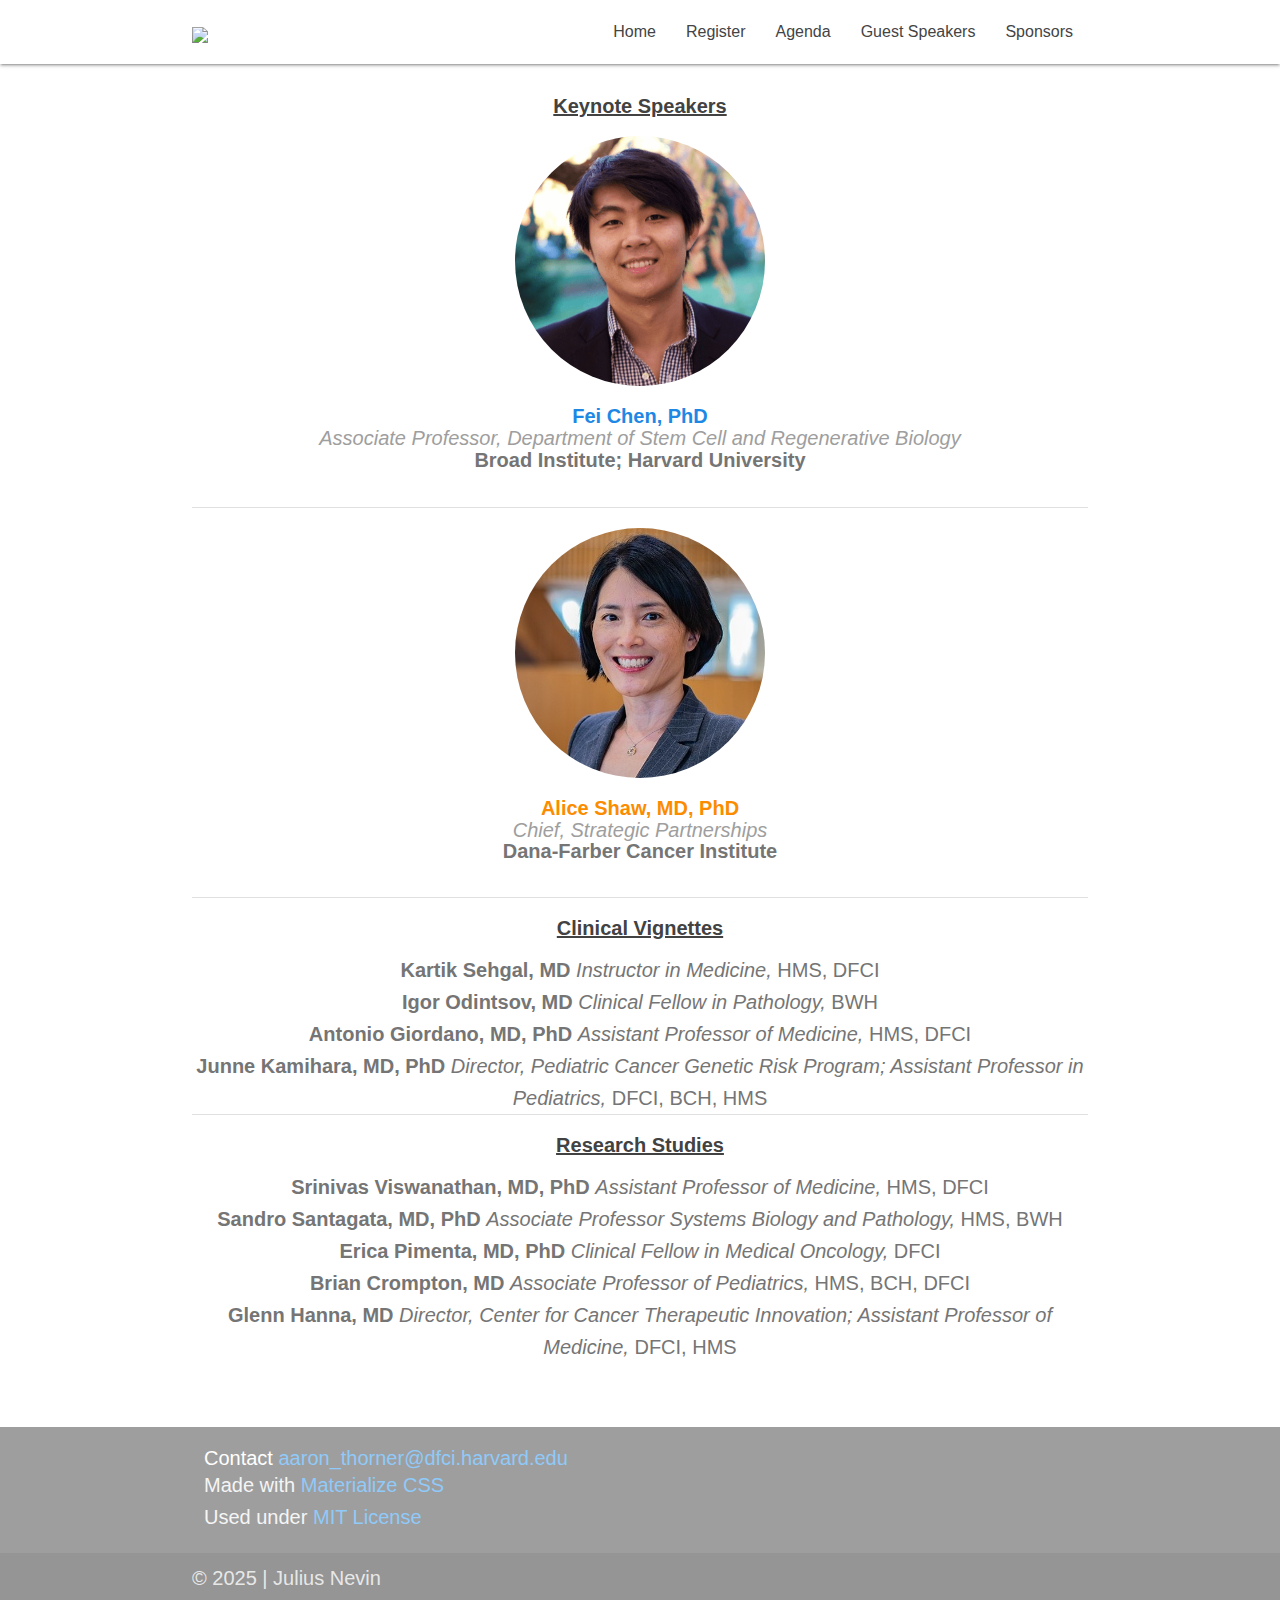
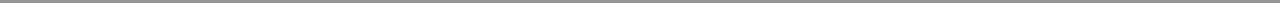
==== commit 2070cb2f: "add semicolon to director speaker Junne" ====
--- a/guests.html
+++ b/guests.html
@@ -107,7 +107,7 @@
                 <b>Kartik Sehgal, MD </b><i>  Instructor in Medicine, </i></b> HMS, DFCI <br>
                 <b>Igor Odintsov, MD </b><i>  Clinical Fellow in Pathology, </i></b> BWH <br>
                 <b>Antonio Giordano, MD, PhD </b><i>  Assistant Professor of Medicine, </i></b> HMS, DFCI <br>
-                <b>Junne Kamihara, MD, PhD </b><i>  Director, Pediatric Cancer Genetic Risk Program, Assistant Professor in Pediatrics, </i></b>  DFCI, BCH, HMS</strong>
+                <b>Junne Kamihara, MD, PhD </b><i>  Director, Pediatric Cancer Genetic Risk Program; Assistant Professor in Pediatrics, </i></b>  DFCI, BCH, HMS</strong>
                 <br>
                       <div class="divider"></div>
 <br>
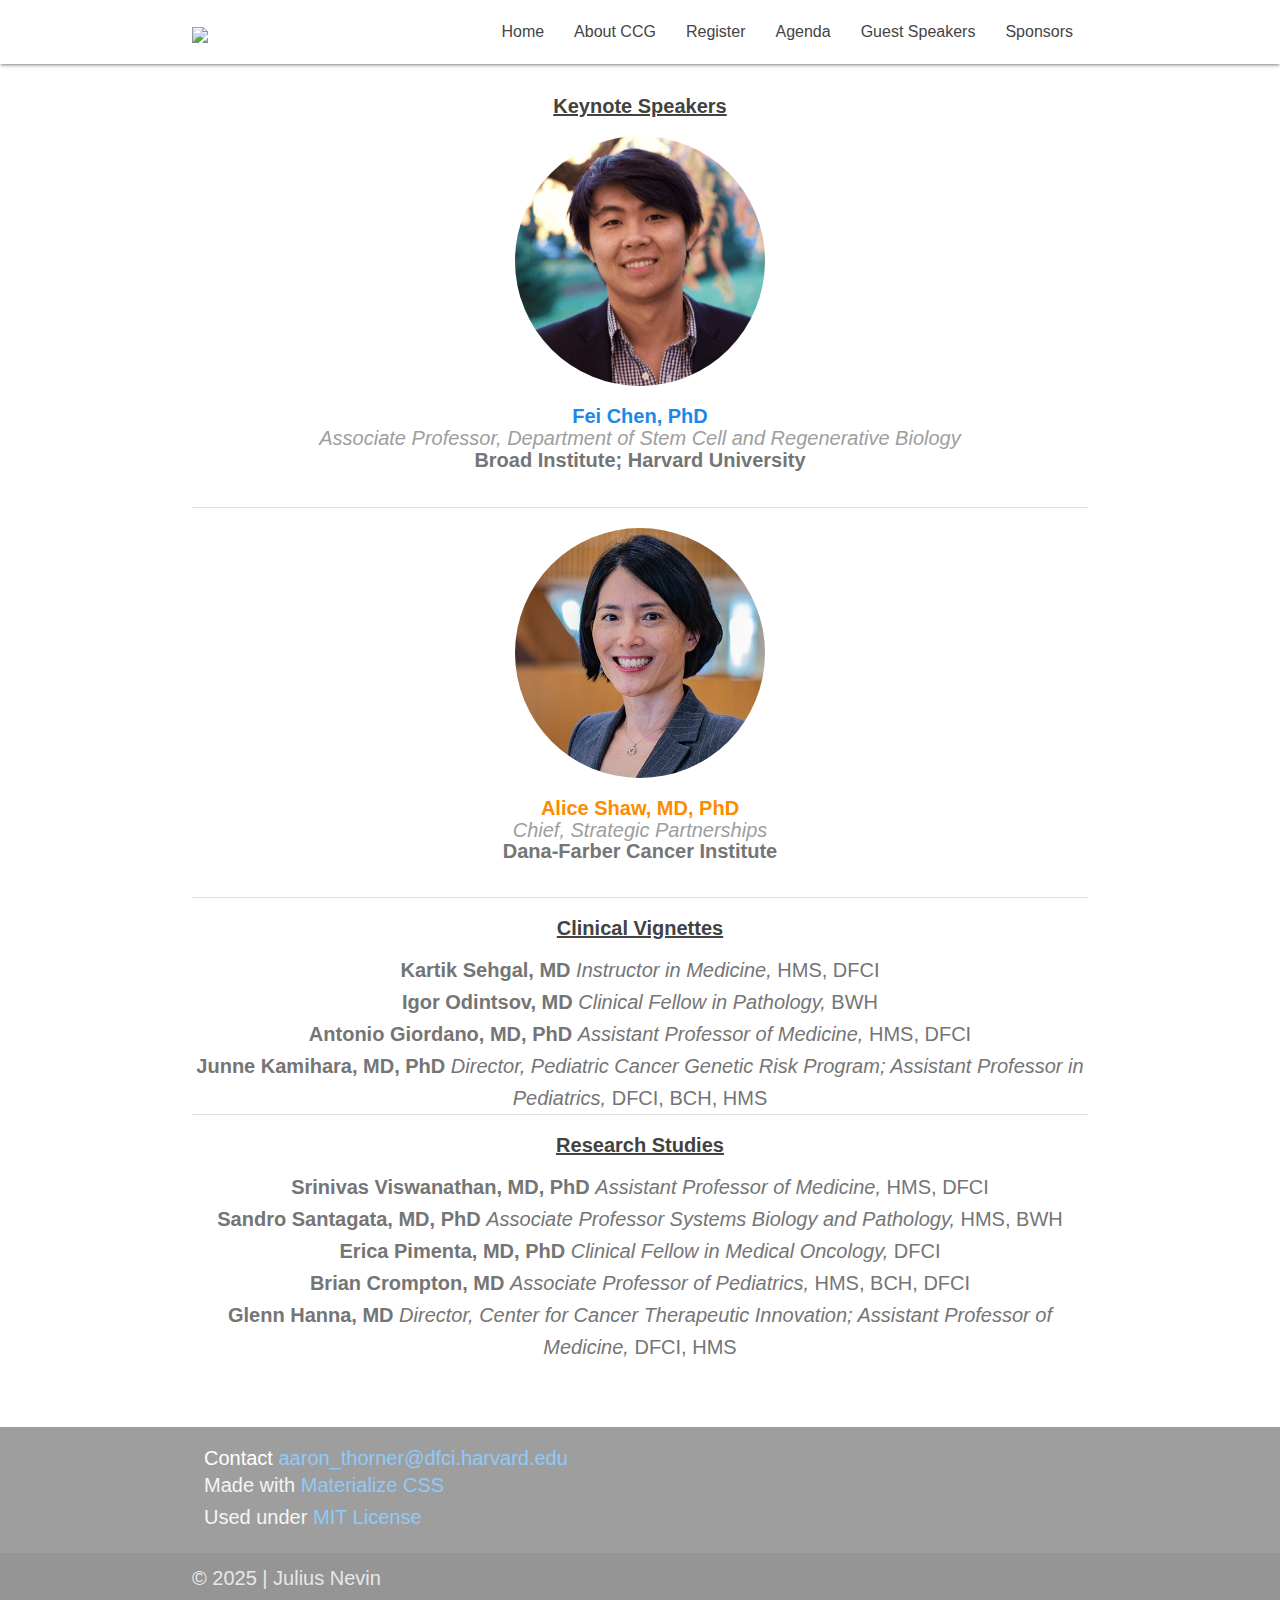
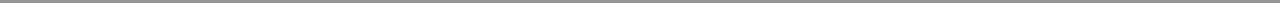
==== commit d14549d1: "add About CCG to pages" ====
--- a/guests.html
+++ b/guests.html
@@ -28,6 +28,9 @@
             <a href="index.html">Home</a>
         </li>
         <li>
+          <a href="https://www.dana-farber.org/research/departments-centers-and-labs/integrative-research-centers/center-for-cancer-genome-discovery/">About CCG</a>
+        </li>
+        <li>
             <a href="https://docs.google.com/forms/d/e/1FAIpQLScuDEFAcvPMx43AKzjFVj-ldw7Z3uM3o5O2-CAocFxZSpXT2A/viewform">Register</a>
         </li>
         <li>
@@ -44,6 +47,9 @@
     <ul class="sidenav" id="nav-mobile">
         <li>
             <a href="index.html">Home</a>
+        </li>
+        <li>
+          <a href="https://www.dana-farber.org/research/departments-centers-and-labs/integrative-research-centers/center-for-cancer-genome-discovery/">About CCG</a>
         </li>
         <li>
             <a href="https://docs.google.com/forms/d/e/1FAIpQLScuDEFAcvPMx43AKzjFVj-ldw7Z3uM3o5O2-CAocFxZSpXT2A/viewform">Register</a>
--- a/css/style.css
+++ b/css/style.css
@@ -135,13 +135,15 @@
    #particles-js{
      width: 100%;
      height: 100%;
-     background-color: #000000;
+     background-color: #3b3c64;
      background-image: genes.jpg;
      background-size: cover;
      background-position: 50% 50%;
      background-repeat: no-repeat;
    }
 
+   
+
 
 
    
